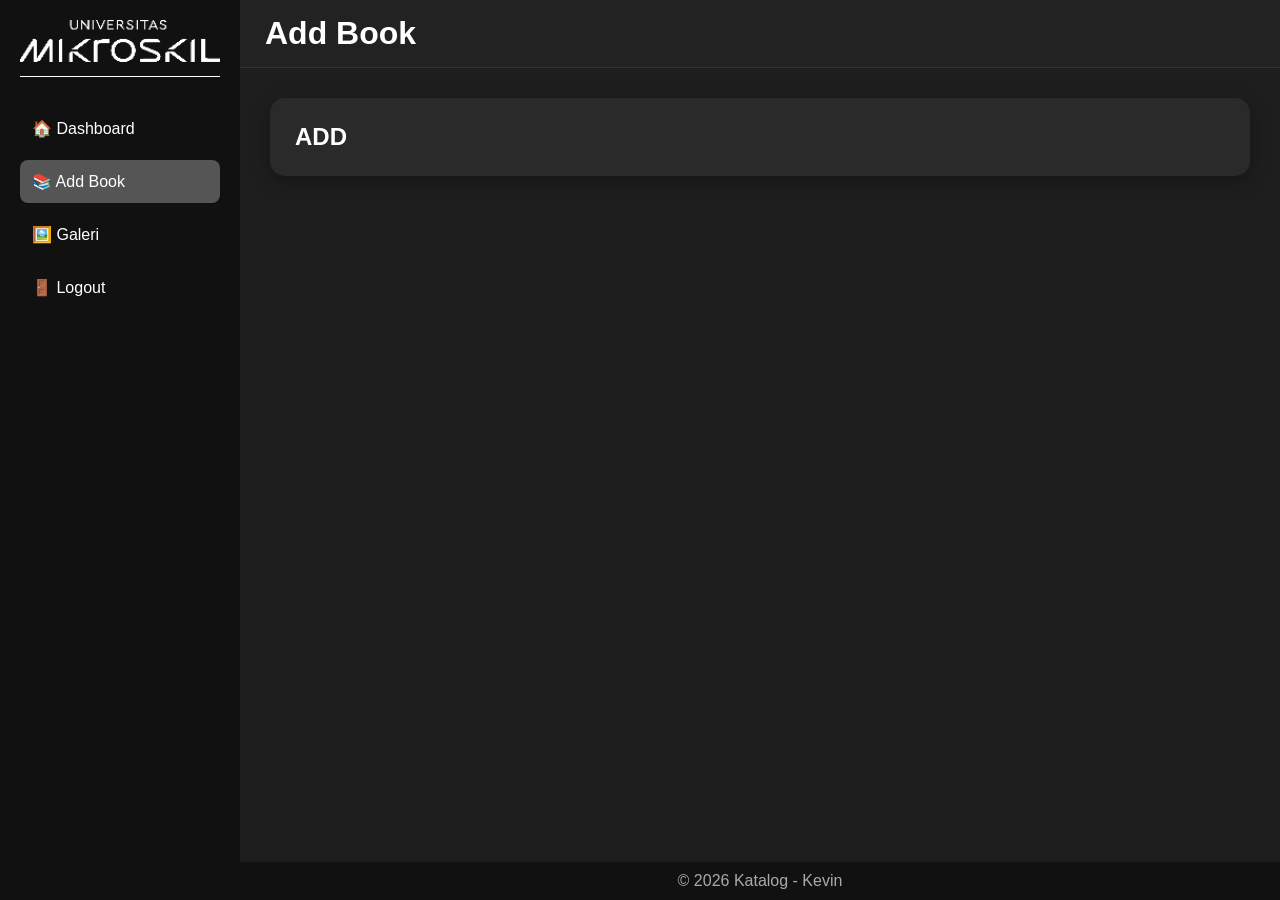
==== add-book.html @ 8c4f64cc "UPDATE 1.4 UI ADMIN" ====
<!DOCTYPE html>
<html lang="en">
  <head>
    <meta charset="UTF-8">
    <meta name="viewport" content="width=device-width, initial-scale=1.0">
    <title>Katalog Perpustakaan</title>
    <link rel="stylesheet" href="css/style-admin.css">
  </head>

  <body>

    <div class="container">
      <aside class="sidebar">
      <!-- Side Menu -->
        <div class="logo">
          <img src="src/logo mikro putih.webp" alt="Logo Mikro">
        </div>
        <ul class="nav-menu">
          <li><a href="login-admin.html">🏠 Dashboard</a></li>
          <li><a href="add-book.html" class="active">📚 Add Book</a></li>
          <li><a href="galeri-admin.html">🖼️ Galeri</a></li>
          <li><a href="index.html">🚪 Logout</a></li>
        </ul>
      </aside>

      <div class="main-content">
        <!-- Header -->
        <header class="topbar">
          <h1>Add Book</h1>
        </header>

        <!-- Main -->
        <main>
          <div class="card">
            <h2>ADD</h2>
          </div>
        </main>

        <!-- FOOTER -->
        <footer>
          <p>&copy; 2026 Katalog - Kevin</p>
        </footer>
      </div>
    </div>
  <script src="js/script.js"></script>
  </body>
</html>
---- css/style-admin.css ----
/* ================= RESET ================= */
* {
  margin: 0;
  padding: 0;
  box-sizing: border-box;
  font-family: 'Segoe UI', sans-serif;
}

/* ================= LAYOUT ================= */
.container {
  display: flex;
  height: 100vh;
}

/* ================= SIDEBAR ================= */
.sidebar {
  width: 240px;
  background: #111;
  color: white;
  display: flex;
  flex-direction: column;
  padding: 20px;
}

.logo {
  text-align: left;
  border-bottom: 1px solid white;
  margin-bottom: 30px;
}

.logo img {
  width: 200px;
  margin-bottom: 10px;
}

.logo h2 {
  font-size: 20px;
}

.nav-menu {
  list-style: none;
}

.nav-menu li {
  margin-bottom: 10px;
}

.nav-menu a {
  display: block;
  padding: 12px;
  border-radius: 8px;
  color: white;
  text-decoration: none;
  transition: 0.3s;
}

.nav-menu a:hover {
  background: #333;
}

.nav-menu a.active {
  background: #555;
}

/* ================= MAIN ================= */
.main-content {
  flex: 1;
  display: flex;
  flex-direction: column;
  background: #1e1e1e;
}

/* ================= TOPBAR ================= */
.topbar {
  background: #222;
  padding: 15px 25px;
  color: white;
  border-bottom: 1px solid #333;
}

/* ================= CONTENT ================= */
main {
  flex: 1;
  padding: 30px;
}

.card {
  background: #2a2a2a;
  padding: 25px;
  border-radius: 15px;
  color: white;
  box-shadow: 0 5px 20px rgba(0,0,0,0.3);
}

/* ================= FOOTER ================= */
footer {
  background: #111;
  color: #aaa;
  text-align: center;
  padding: 10px;
}
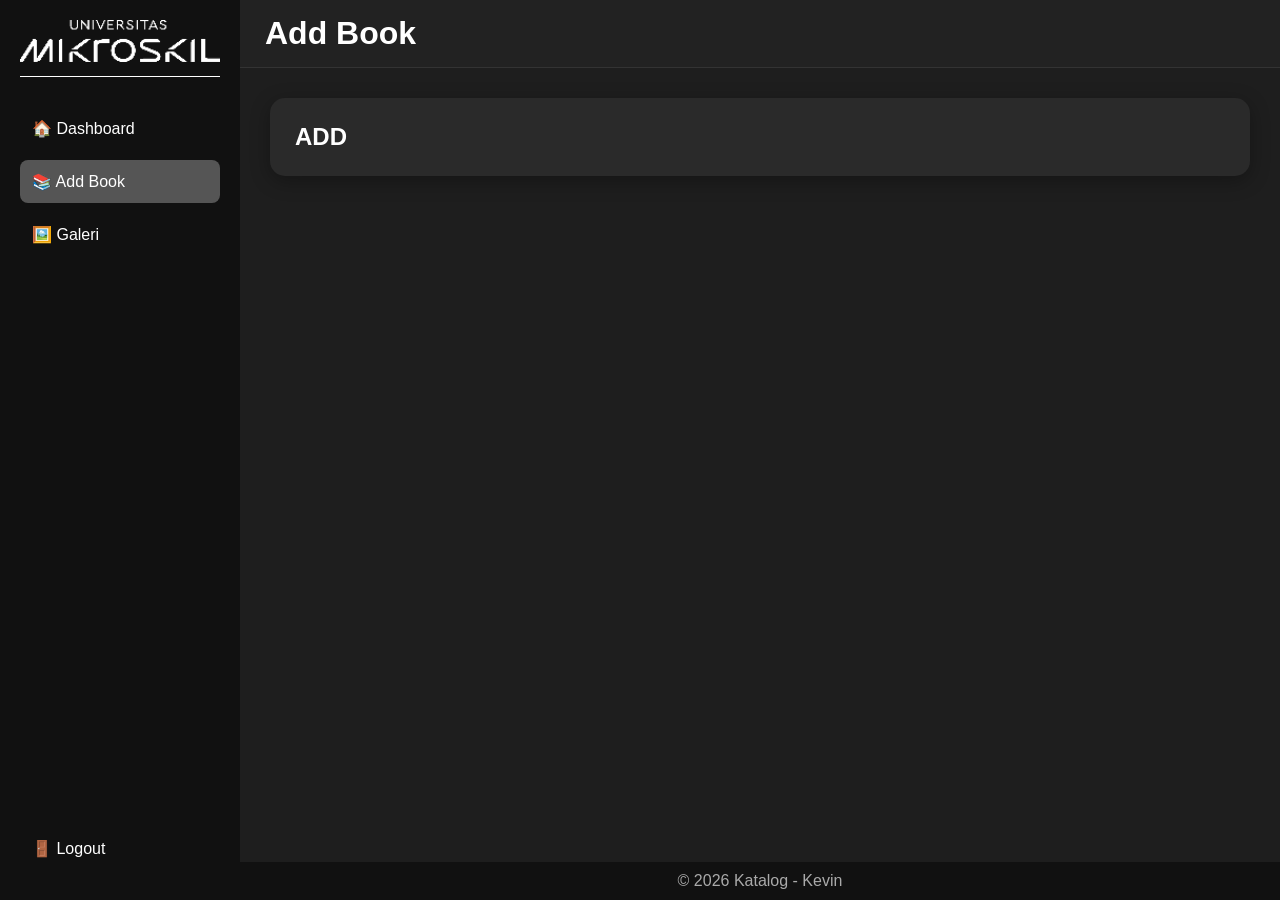
==== commit 361e14e3: "UPDATE 1.4.2" ====
--- a/add-book.html
+++ b/add-book.html
@@ -13,14 +13,18 @@
       <aside class="sidebar">
       <!-- Side Menu -->
         <div class="logo">
-          <img src="src/logo mikro putih.webp" alt="Logo Mikro">
+          <a href="login-admin.html">
+            <img src="src/logo mikro putih.webp" alt="Logo Mikro">
+          </a>
         </div>
-        <ul class="nav-menu">
-          <li><a href="login-admin.html">🏠 Dashboard</a></li>
-          <li><a href="add-book.html" class="active">📚 Add Book</a></li>
-          <li><a href="galeri-admin.html">🖼️ Galeri</a></li>
-          <li><a href="index.html">🚪 Logout</a></li>
-        </ul>
+        <nav class="nav-menu">
+          <ul>
+            <li><a href="login-admin.html">🏠 Dashboard</a></li>
+            <li><a href="add-book.html" class="active">📚 Add Book</a></li>
+            <li><a href="galeri-admin.html">🖼️ Galeri</a></li>
+            <li><a href="index.html">🚪 Logout</a></li>
+          </ul>
+        </nav>
       </aside>
 
       <div class="main-content">
--- a/css/style-admin.css
+++ b/css/style-admin.css
@@ -38,11 +38,24 @@
 }
 
 .nav-menu {
+  display: flex;
+  flex-direction: column;
+  height: 100%;
+}
+
+.nav-menu ul{
   list-style: none;
+  display: flex;
+  flex-direction: column;
+  height: 100%;
 }
 
 .nav-menu li {
   margin-bottom: 10px;
+}
+
+.nav-menu ul li:last-child {
+  margin-top: auto;
 }
 
 .nav-menu a {
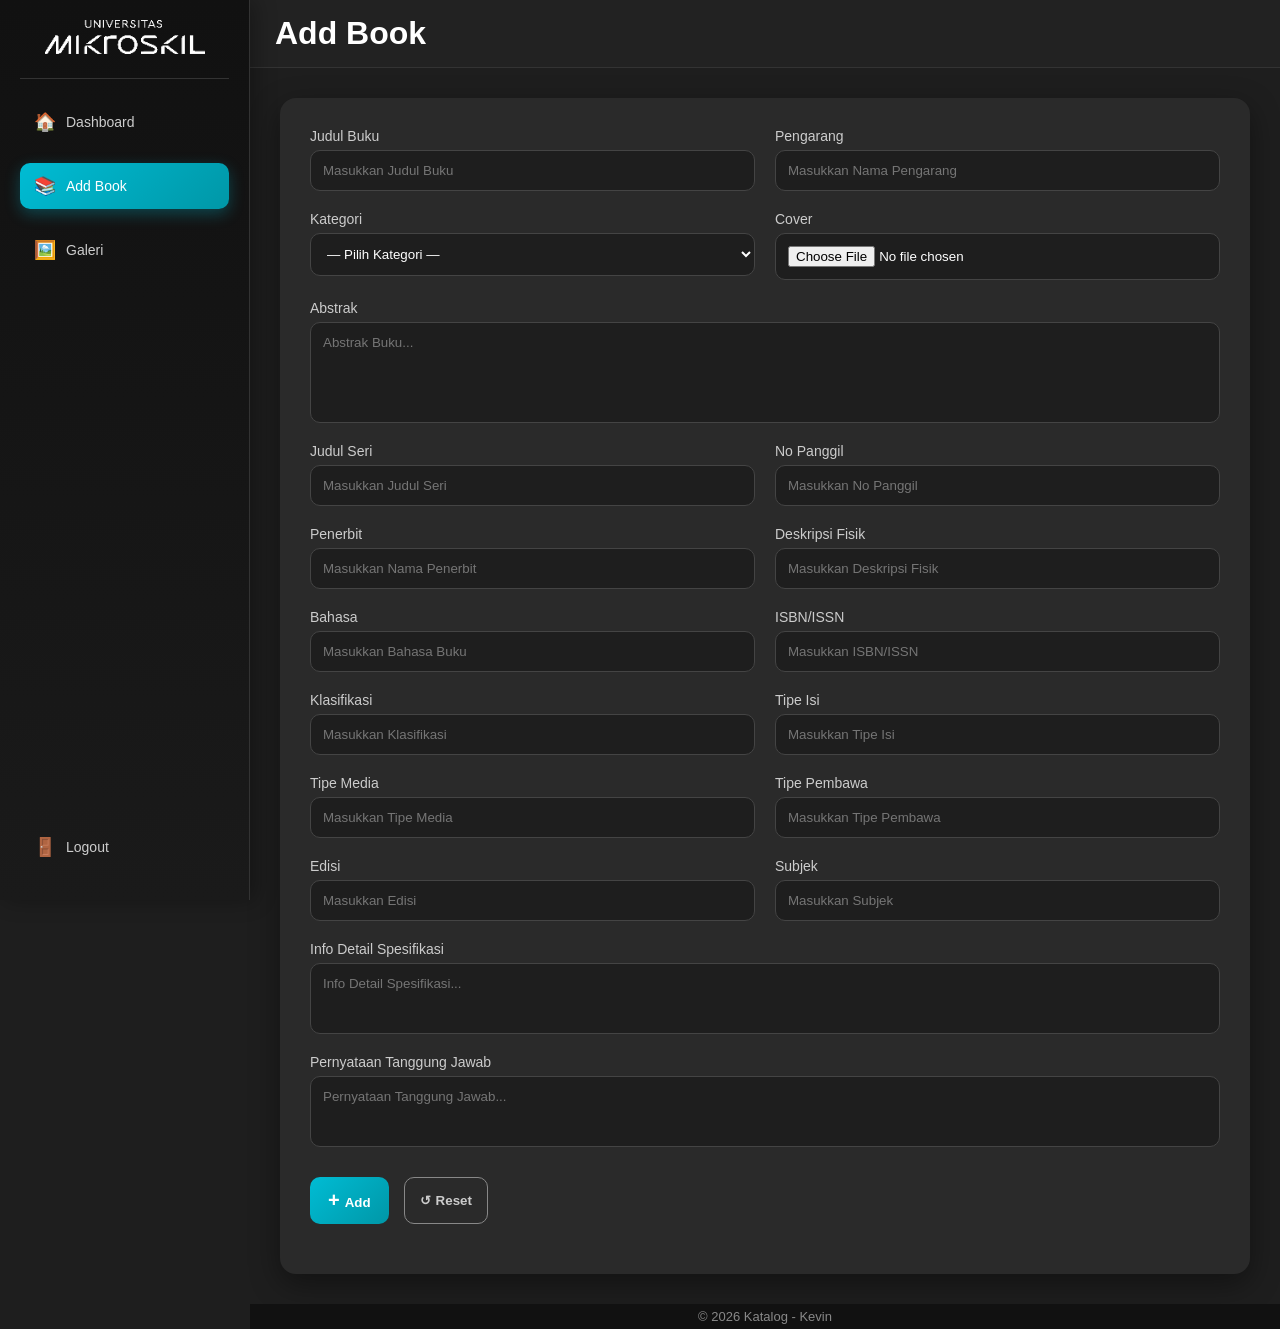
==== commit 93377ebf: "UPDATE 1.4.2" ====
--- a/add-book.html
+++ b/add-book.html
@@ -19,10 +19,10 @@
         </div>
         <nav class="nav-menu">
           <ul>
-            <li><a href="login-admin.html">🏠 Dashboard</a></li>
-            <li><a href="add-book.html" class="active">📚 Add Book</a></li>
-            <li><a href="galeri-admin.html">🖼️ Galeri</a></li>
-            <li><a href="index.html">🚪 Logout</a></li>
+            <li><a href="login-admin.html"><span>🏠</span> Dashboard</a></li>
+            <li><a href="add-book.html" class="active"><span>📚</span> Add Book</a></li>
+            <li><a href="galeri-admin.html"><span>🖼️</span> Galeri</a></li>
+            <li><a href="index.html"><span>🚪</span> Logout</a></li>
           </ul>
         </nav>
       </aside>
@@ -35,9 +35,191 @@
 
         <!-- Main -->
         <main>
-          <div class="card">
-            <h2>ADD</h2>
-          </div>
+          <section>
+            <form id="formPengajuan" action="#" method="get" class="form-card">
+                <div class="form-group">
+                  <label for="Judul Buku">Judul Buku</label>
+                  <input
+                    type="text"
+                    id="Judul Buku"
+                    name="Judul Buku"
+                    placeholder="Masukkan Judul Buku"/>
+                </div>
+
+                <div class="form-group">
+                  <label for="Pengarang">Pengarang</label>
+                  <input
+                    type="text"
+                    id="Pengarang"
+                    name="Pengarang"
+                    placeholder="Masukkan Nama Pengarang"/>
+                </div>
+
+                <div class="form-group">
+                  <label for="Kategori">Kategori</label>
+                  <select id="Kategori" name="Kategori" required>
+                    <option value="">— Pilih Kategori —</option>
+                    <option value="All">All</option>
+                    <option value="Fiction">Fiction</option>
+                    <option value="KPS">KPS</option>
+                    <option value="Reference">Reference</option>
+                    <option value="Text Book">Text Book</option>
+                  </select>
+                </div>
+
+                <div class="form-group">
+                  <label for="Cover">Cover</label>
+                    <input 
+                      type="file" 
+                      id="Cover" 
+                      name="Cover">
+                </div>
+
+                <div class="form-group full">
+                  <label for="Abstrak">Abstrak</label>
+                  <textarea
+                    id="Abstrak"
+                    name="Abstrak"
+                    rows="5"
+                    placeholder="Abstrak Buku..."
+                  ></textarea>
+                </div>
+
+                <div class="form-group">
+                  <label for="Judul Seri">Judul Seri</label>
+                  <input
+                    type="text"
+                    id="Judul Seri"
+                    name="Judul Seri"
+                    placeholder="Masukkan Judul Seri"/>
+                </div>
+
+                <div class="form-group">
+                  <label for="No Panggil">No Panggil</label>
+                  <input
+                    type="text"
+                    id="No Panggil"
+                    name="No Panggil"
+                    placeholder="Masukkan No Panggil"/>
+                </div>
+
+                <div class="form-group">
+                  <label for="Penerbit">Penerbit</label>
+                  <input
+                    type="text"
+                    id="Penerbit"
+                    name="Penerbit"
+                    placeholder="Masukkan Nama Penerbit"/>
+                </div>
+
+                <div class="form-group">
+                  <label for="Deskripsi Fisik">Deskripsi Fisik</label>
+                  <input
+                    type="text"
+                    id="Deskripsi Fisik"
+                    name="Deskripsi Fisik"
+                    placeholder="Masukkan Deskripsi Fisik"/>
+                </div>
+
+                <div class="form-group">
+                  <label for="Bahasa">Bahasa</label>
+                  <input
+                    type="text"
+                    id="Bahasa"
+                    name="Bahasa"
+                    placeholder="Masukkan Bahasa Buku"/>
+                </div>
+
+                <div class="form-group">
+                  <label for="ISBN/ISSN">ISBN/ISSN</label>
+                  <input
+                    type="text"
+                    id="ISBN/ISSN"
+                    name="ISBN/ISSN"
+                    placeholder="Masukkan ISBN/ISSN"/>
+                </div>
+
+                <div class="form-group">
+                  <label for="Klasifikasi">Klasifikasi</label>
+                  <input
+                    type="text"
+                    id="Klasifikasi"
+                    name="Klasifikasi"
+                    placeholder="Masukkan Klasifikasi"/>
+                </div>
+
+                <div class="form-group">
+                  <label for="Tipe Isi">Tipe Isi</label>
+                  <input
+                    type="text"
+                    id="Tipe Isi"
+                    name="Tipe Isi"
+                    placeholder="Masukkan Tipe Isi"/>
+                </div>
+
+                <div class="form-group">
+                  <label for="Tipe Media">Tipe Media</label>
+                  <input
+                    type="text"
+                    id="Tipe Media"
+                    name="Tipe Media"
+                    placeholder="Masukkan Tipe Media"/>
+                </div>
+
+                <div class="form-group">
+                  <label for="Tipe Pembawa">Tipe Pembawa</label>
+                  <input
+                    type="text"
+                    id="Tipe Pembawa"
+                    name="Tipe Pembawa"
+                    placeholder="Masukkan Tipe Pembawa"/>
+                </div>
+
+                <div class="form-group">
+                  <label for="Edisi">Edisi</label>
+                  <input
+                    type="text"
+                    id="Edisi"
+                    name="Edisi"
+                    placeholder="Masukkan Edisi"/>
+                </div>
+
+                <div class="form-group">
+                  <label for="Subjek">Subjek</label>
+                  <input
+                    type="text"
+                    id="Subjek"
+                    name="Subjek"
+                    placeholder="Masukkan Subjek"/>
+                </div>
+
+                <div class="form-group full">
+                  <label for="Info Detail Spesifikasi">Info Detail Spesifikasi</label>
+                  <textarea
+                    id="Info Detail Spesifikasi"
+                    name="Info Detail Spesifikasi"
+                    rows="3"
+                    placeholder="Info Detail Spesifikasi..."
+                  ></textarea>
+                </div>
+
+                <div class="form-group full">
+                  <label for="Pernyataan Tanggung Jawab">Pernyataan Tanggung Jawab</label>
+                  <textarea
+                    id="Pernyataan Tanggung Jawab"
+                    name="Pernyataan Tanggung Jawab"
+                    rows="3"
+                    placeholder="Pernyataan Tanggung Jawab..."
+                  ></textarea>
+                </div>
+
+                <div class="form-actions">
+                  <button type="submit" class="btn btn-primary"><span class="icon-add">+</span>Add</button>
+                  <button type="reset" class="btn btn-outline"><span class="icon-reset">↺</span>Reset</button>           
+                </div>
+
+                <div id="formError" style="color:red;"></div>
+          </section>
         </main>
 
         <!-- FOOTER -->
--- a/css/style-admin.css
+++ b/css/style-admin.css
@@ -7,34 +7,43 @@
 }
 
 /* ================= LAYOUT ================= */
+body{
+  background: #1e1e1e;  
+}
+
 .container {
   display: flex;
-  height: 100vh;
+  min-height: 100vh;
 }
 
 /* ================= SIDEBAR ================= */
 .sidebar {
-  width: 240px;
-  background: #111;
+  width: 250px;
+  height: 100vh;          
+  position: fixed;          
+  top: 0;
+  left: 0;
+  background: linear-gradient(180deg, #111, #1a1a1a);
   color: white;
   display: flex;
   flex-direction: column;
   padding: 20px;
+  border-right: 1px solid #333;
+  overflow-y: auto;    
+  box-shadow: 5px 0 20px rgba(0,0,0,0.3);
 }
 
 .logo {
-  text-align: left;
-  border-bottom: 1px solid white;
-  margin-bottom: 30px;
-}
+  text-align: center;
+  padding-bottom: 20px;
+  margin-bottom: 20px;
+  border-bottom: 1px solid #333;
+}
+
 
 .logo img {
-  width: 200px;
-  margin-bottom: 10px;
-}
-
-.logo h2 {
-  font-size: 20px;
+  width: 160px;
+  transition: 0.3s;
 }
 
 .nav-menu {
@@ -43,44 +52,62 @@
   height: 100%;
 }
 
-.nav-menu ul{
+.nav-menu ul {
   list-style: none;
   display: flex;
   flex-direction: column;
   height: 100%;
+  gap: 8px;
 }
 
 .nav-menu li {
   margin-bottom: 10px;
+  width: 100%;
+}
+
+.nav-menu a {
+  display: flex;
+  align-items: center;
+  gap: 10px;
+  padding: 12px 14px;
+  border-radius: 10px;
+  color: #ccc;
+  text-decoration: none;
+  transition: 0.25s;
+  font-size: 14px;
+}
+
+.nav-menu a:hover {
+  background: #2a2a2a;
+  color: white;
+  transform: translateX(5px);
+}
+.nav-menu a.active {
+  background: linear-gradient(135deg, #00bcd4, #0097a7);
+  color: white;
+  box-shadow: 0 5px 15px rgba(0,188,212,0.3);
 }
 
 .nav-menu ul li:last-child {
   margin-top: auto;
 }
 
-.nav-menu a {
-  display: block;
-  padding: 12px;
-  border-radius: 8px;
-  color: white;
-  text-decoration: none;
-  transition: 0.3s;
-}
-
-.nav-menu a:hover {
-  background: #333;
-}
-
-.nav-menu a.active {
-  background: #555;
-}
+.nav-menu a span {
+  font-size: 18px;
+}
+
+
+
+
 
 /* ================= MAIN ================= */
 .main-content {
+  margin-left: 250px;
   flex: 1;
   display: flex;
   flex-direction: column;
   background: #1e1e1e;
+  min-height: 100vh;
 }
 
 /* ================= TOPBAR ================= */
@@ -105,10 +132,116 @@
   box-shadow: 0 5px 20px rgba(0,0,0,0.3);
 }
 
+/* ================= FORM CARD ================= */
+.form-card {
+  background: #2a2a2a;
+  padding: 30px;
+  border-radius: 16px;
+  color: white;
+  box-shadow: 0 10px 30px rgba(0,0,0,0.4);
+
+  display: grid;
+  grid-template-columns: repeat(2, 1fr);
+  gap: 20px;
+}
+
+/* FULL WIDTH (biar textarea panjang) */
+.form-card .form-group.full {
+  grid-column: span 2;
+}
+
+/* ================= FORM GROUP ================= */
+.form-group {
+  display: flex;
+  flex-direction: column;
+}
+
+.form-group label {
+  margin-bottom: 6px;
+  font-size: 14px;
+  color: #ccc;
+}
+
+/* ================= INPUT ================= */
+.form-group input,
+.form-group select,
+.form-group textarea {
+  padding: 12px;
+  border-radius: 10px;
+  border: 1px solid #444;
+  background: #1e1e1e;
+  color: white;
+  outline: none;
+  transition: 0.3s;
+}
+
+.form-group input:focus,
+.form-group select:focus,
+.form-group textarea:focus {
+  border-color: #00bcd4;
+  box-shadow: 0 0 5px #00bcd4;
+}
+
+/* ================= TEXTAREA ================= */
+textarea {
+  resize: none;
+}
+
+/* ================= BUTTON ================= */
+.form-actions {
+  grid-column: span 2;
+  display: flex;
+  gap: 15px;
+  margin-top: 10px;
+}
+
+.btn {
+  padding: 12px 18px;
+  border-radius: 10px;
+  border: none;
+  cursor: pointer;
+  transition: 0.3s;
+  font-weight: bold;
+}
+
+/* Primary */
+.btn-primary {
+  background: linear-gradient(135deg, #00bcd4, #0097a7);
+  color: white;
+}
+
+.btn-primary:hover {
+  transform: translateY(-2px);
+  box-shadow: 0 5px 15px rgba(0,188,212,0.4);
+}
+
+/* Outline */
+.btn-outline {
+  background: transparent;
+  border: 1px solid #888;
+  color: #ccc;
+  padding: 15px;
+}
+
+.btn-outline:hover {
+  background: #333;
+}
+
+.icon-add, 
+.icon-reset{
+  margin-right: 5px;
+}
+
+.icon-add{
+  font-size: 20px;
+  font-weight: 700;
+}
+
 /* ================= FOOTER ================= */
 footer {
   background: #111;
-  color: #aaa;
+  color: #888;
   text-align: center;
-  padding: 10px;
+  padding: 5px;
+  font-size: 13px;
 }
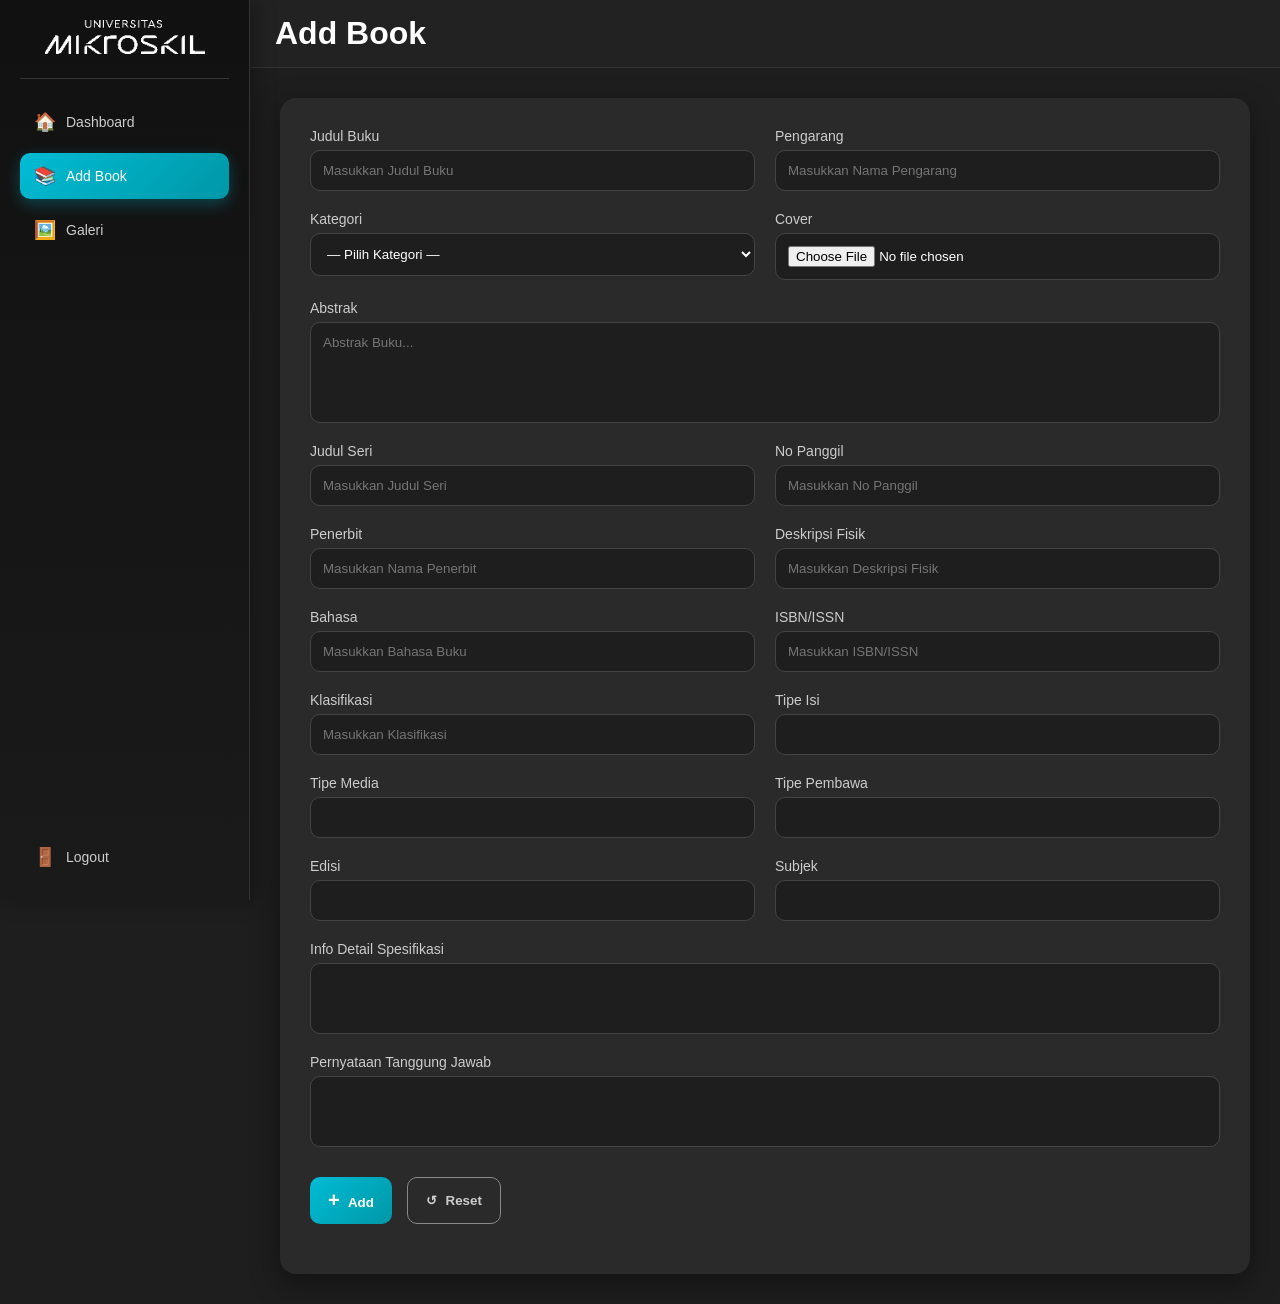
==== commit 44011603: "UPDATE 1.4.7" ====
--- a/add-book.html
+++ b/add-book.html
@@ -1,233 +1,263 @@
 <!DOCTYPE html>
 <html lang="en">
   <head>
-    <meta charset="UTF-8">
-    <meta name="viewport" content="width=device-width, initial-scale=1.0">
+    <meta charset="UTF-8" />
+    <meta name="viewport" content="width=device-width, initial-scale=1.0" />
     <title>Katalog Perpustakaan</title>
-    <link rel="stylesheet" href="css/style-admin.css">
+    <link rel="stylesheet" href="css/style-admin.css" />
   </head>
 
   <body>
-
     <div class="container">
+
+      <!-- ================= SIDEBAR ================= -->
       <aside class="sidebar">
-      <!-- Side Menu -->
+
+        <!-- LOGO -->
         <div class="logo">
           <a href="login-admin.html">
-            <img src="src/logo mikro putih.webp" alt="Logo Mikro">
+            <img src="src/logo mikro putih.webp" alt="Logo Mikro" />
           </a>
         </div>
+
+        <!-- NAVIGATION -->
         <nav class="nav-menu">
           <ul>
-            <li><a href="login-admin.html"><span>🏠</span> Dashboard</a></li>
-            <li><a href="add-book.html" class="active"><span>📚</span> Add Book</a></li>
-            <li><a href="galeri-admin.html"><span>🖼️</span> Galeri</a></li>
-            <li><a href="index.html"><span>🚪</span> Logout</a></li>
+            <li>
+              <a href="login-admin.html">
+                <span>🏠</span> Dashboard
+              </a>
+            </li>
+            <li>
+              <a href="add-book.html" class="active">
+                <span>📚</span> Add Book
+              </a>
+            </li>
+            <li>
+              <a href="galeri-admin.html">
+                <span>🖼️</span> Galeri
+              </a>
+            </li>
+            <li>
+              <a href="index.html">
+                <span>🚪</span> Logout
+              </a>
+            </li>
           </ul>
         </nav>
+
       </aside>
 
+      <div class="overlay" onclick="toggleSidebar()"></div>
+
+      <!-- ================= MAIN CONTENT ================= -->
       <div class="main-content">
-        <!-- Header -->
+
+        <!-- HEADER -->
         <header class="topbar">
+          <span class="menu-toggle" onclick="toggleSidebar()" >☰</span>
           <h1>Add Book</h1>
         </header>
 
-        <!-- Main -->
+        <!-- MAIN -->
         <main>
-          <section>
-            <form id="formPengajuan" action="#" method="get" class="form-card">
-                <div class="form-group">
-                  <label for="Judul Buku">Judul Buku</label>
-                  <input
-                    type="text"
-                    id="Judul Buku"
-                    name="Judul Buku"
-                    placeholder="Masukkan Judul Buku"/>
-                </div>
-
-                <div class="form-group">
-                  <label for="Pengarang">Pengarang</label>
-                  <input
-                    type="text"
-                    id="Pengarang"
-                    name="Pengarang"
-                    placeholder="Masukkan Nama Pengarang"/>
-                </div>
-
-                <div class="form-group">
-                  <label for="Kategori">Kategori</label>
-                  <select id="Kategori" name="Kategori" required>
-                    <option value="">— Pilih Kategori —</option>
-                    <option value="All">All</option>
-                    <option value="Fiction">Fiction</option>
-                    <option value="KPS">KPS</option>
-                    <option value="Reference">Reference</option>
-                    <option value="Text Book">Text Book</option>
-                  </select>
-                </div>
-
-                <div class="form-group">
-                  <label for="Cover">Cover</label>
-                    <input 
-                      type="file" 
-                      id="Cover" 
-                      name="Cover">
-                </div>
-
-                <div class="form-group full">
-                  <label for="Abstrak">Abstrak</label>
-                  <textarea
-                    id="Abstrak"
-                    name="Abstrak"
-                    rows="5"
-                    placeholder="Abstrak Buku..."
-                  ></textarea>
-                </div>
-
-                <div class="form-group">
-                  <label for="Judul Seri">Judul Seri</label>
-                  <input
-                    type="text"
-                    id="Judul Seri"
-                    name="Judul Seri"
-                    placeholder="Masukkan Judul Seri"/>
-                </div>
-
-                <div class="form-group">
-                  <label for="No Panggil">No Panggil</label>
-                  <input
-                    type="text"
-                    id="No Panggil"
-                    name="No Panggil"
-                    placeholder="Masukkan No Panggil"/>
-                </div>
-
-                <div class="form-group">
-                  <label for="Penerbit">Penerbit</label>
-                  <input
-                    type="text"
-                    id="Penerbit"
-                    name="Penerbit"
-                    placeholder="Masukkan Nama Penerbit"/>
-                </div>
-
-                <div class="form-group">
-                  <label for="Deskripsi Fisik">Deskripsi Fisik</label>
-                  <input
-                    type="text"
-                    id="Deskripsi Fisik"
-                    name="Deskripsi Fisik"
-                    placeholder="Masukkan Deskripsi Fisik"/>
-                </div>
-
-                <div class="form-group">
-                  <label for="Bahasa">Bahasa</label>
-                  <input
-                    type="text"
-                    id="Bahasa"
-                    name="Bahasa"
-                    placeholder="Masukkan Bahasa Buku"/>
-                </div>
-
-                <div class="form-group">
-                  <label for="ISBN/ISSN">ISBN/ISSN</label>
-                  <input
-                    type="text"
-                    id="ISBN/ISSN"
-                    name="ISBN/ISSN"
-                    placeholder="Masukkan ISBN/ISSN"/>
-                </div>
-
-                <div class="form-group">
-                  <label for="Klasifikasi">Klasifikasi</label>
-                  <input
-                    type="text"
-                    id="Klasifikasi"
-                    name="Klasifikasi"
-                    placeholder="Masukkan Klasifikasi"/>
-                </div>
-
-                <div class="form-group">
-                  <label for="Tipe Isi">Tipe Isi</label>
-                  <input
-                    type="text"
-                    id="Tipe Isi"
-                    name="Tipe Isi"
-                    placeholder="Masukkan Tipe Isi"/>
-                </div>
-
-                <div class="form-group">
-                  <label for="Tipe Media">Tipe Media</label>
-                  <input
-                    type="text"
-                    id="Tipe Media"
-                    name="Tipe Media"
-                    placeholder="Masukkan Tipe Media"/>
-                </div>
-
-                <div class="form-group">
-                  <label for="Tipe Pembawa">Tipe Pembawa</label>
-                  <input
-                    type="text"
-                    id="Tipe Pembawa"
-                    name="Tipe Pembawa"
-                    placeholder="Masukkan Tipe Pembawa"/>
-                </div>
-
-                <div class="form-group">
-                  <label for="Edisi">Edisi</label>
-                  <input
-                    type="text"
-                    id="Edisi"
-                    name="Edisi"
-                    placeholder="Masukkan Edisi"/>
-                </div>
-
-                <div class="form-group">
-                  <label for="Subjek">Subjek</label>
-                  <input
-                    type="text"
-                    id="Subjek"
-                    name="Subjek"
-                    placeholder="Masukkan Subjek"/>
-                </div>
-
-                <div class="form-group full">
-                  <label for="Info Detail Spesifikasi">Info Detail Spesifikasi</label>
-                  <textarea
-                    id="Info Detail Spesifikasi"
-                    name="Info Detail Spesifikasi"
-                    rows="3"
-                    placeholder="Info Detail Spesifikasi..."
-                  ></textarea>
-                </div>
-
-                <div class="form-group full">
-                  <label for="Pernyataan Tanggung Jawab">Pernyataan Tanggung Jawab</label>
-                  <textarea
-                    id="Pernyataan Tanggung Jawab"
-                    name="Pernyataan Tanggung Jawab"
-                    rows="3"
-                    placeholder="Pernyataan Tanggung Jawab..."
-                  ></textarea>
-                </div>
-
-                <div class="form-actions">
-                  <button type="submit" class="btn btn-primary"><span class="icon-add">+</span>Add</button>
-                  <button type="reset" class="btn btn-outline"><span class="icon-reset">↺</span>Reset</button>           
-                </div>
-
-                <div id="formError" style="color:red;"></div>
+
+          <section class="form-section">
+
+            <form id="formTambah" action="#" method="get" class="form-card">
+
+              <!-- JUDUL -->
+              <div class="form-group">
+                <label for="judul_buku">Judul Buku</label>
+                <input
+                  type="text"
+                  id="judul_buku"
+                  name="judul_buku"
+                  placeholder="Masukkan Judul Buku"
+                />
+              </div>
+
+              <!-- PENGARANG -->
+              <div class="form-group">
+                <label for="pengarang">Pengarang</label>
+                <input
+                  type="text"
+                  id="pengarang"
+                  name="pengarang"
+                  placeholder="Masukkan Nama Pengarang"
+                />
+              </div>
+
+              <!-- KATEGORI -->
+              <div class="form-group">
+                <label for="kategori">Kategori</label>
+                <select id="kategori" name="kategori" required>
+                  <option value="">— Pilih Kategori —</option>
+                  <option value="All">All</option>
+                  <option value="Fiction">Fiction</option>
+                  <option value="KPS">KPS</option>
+                  <option value="Reference">Reference</option>
+                  <option value="Text Book">Text Book</option>
+                </select>
+              </div>
+
+              <!-- COVER -->
+              <div class="form-group">
+                <label for="cover">Cover</label>
+                <input type="file" id="cover" name="cover" />
+              </div>
+
+              <!-- ABSTRAK -->
+              <div class="form-group full">
+                <label for="abstrak">Abstrak</label>
+                <textarea
+                  id="abstrak"
+                  name="abstrak"
+                  rows="5"
+                  placeholder="Abstrak Buku..."
+                ></textarea>
+              </div>
+
+              <!-- JUDUL SERI -->
+              <div class="form-group">
+                <label for="judul_seri">Judul Seri</label>
+                <input
+                  type="text"
+                  id="judul_seri"
+                  name="judul_seri"
+                  placeholder="Masukkan Judul Seri"
+                />
+              </div>
+
+              <!-- NO PANGGIL -->
+              <div class="form-group">
+                <label for="no_panggil">No Panggil</label>
+                <input
+                  type="text"
+                  id="no_panggil"
+                  name="no_panggil"
+                  placeholder="Masukkan No Panggil"
+                />
+              </div>
+
+              <!-- PENERBIT -->
+              <div class="form-group">
+                <label for="penerbit">Penerbit</label>
+                <input
+                  type="text"
+                  id="penerbit"
+                  name="penerbit"
+                  placeholder="Masukkan Nama Penerbit"
+                />
+              </div>
+
+              <!-- DESKRIPSI -->
+              <div class="form-group">
+                <label for="deskripsi_fisik">Deskripsi Fisik</label>
+                <input
+                  type="text"
+                  id="deskripsi_fisik"
+                  name="deskripsi_fisik"
+                  placeholder="Masukkan Deskripsi Fisik"
+                />
+              </div>
+
+              <!-- BAHASA -->
+              <div class="form-group">
+                <label for="bahasa">Bahasa</label>
+                <input
+                  type="text"
+                  id="bahasa"
+                  name="bahasa"
+                  placeholder="Masukkan Bahasa Buku"
+                />
+              </div>
+
+              <!-- ISBN -->
+              <div class="form-group">
+                <label for="isbn">ISBN/ISSN</label>
+                <input
+                  type="text"
+                  id="isbn"
+                  name="isbn"
+                  placeholder="Masukkan ISBN/ISSN"
+                />
+              </div>
+
+              <!-- KLASIFIKASI -->
+              <div class="form-group">
+                <label for="klasifikasi">Klasifikasi</label>
+                <input
+                  type="text"
+                  id="klasifikasi"
+                  name="klasifikasi"
+                  placeholder="Masukkan Klasifikasi"
+                />
+              </div>
+
+              <!-- TIPE -->
+              <div class="form-group">
+                <label for="tipe_isi">Tipe Isi</label>
+                <input type="text" id="tipe_isi" name="tipe_isi" />
+              </div>
+
+              <div class="form-group">
+                <label for="tipe_media">Tipe Media</label>
+                <input type="text" id="tipe_media" name="tipe_media" />
+              </div>
+
+              <div class="form-group">
+                <label for="tipe_pembawa">Tipe Pembawa</label>
+                <input type="text" id="tipe_pembawa" name="tipe_pembawa" />
+              </div>
+
+              <!-- EDISI -->
+              <div class="form-group">
+                <label for="edisi">Edisi</label>
+                <input type="text" id="edisi" name="edisi" />
+              </div>
+
+              <!-- SUBJEK -->
+              <div class="form-group">
+                <label for="subjek">Subjek</label>
+                <input type="text" id="subjek" name="subjek" />
+              </div>
+
+              <!-- DETAIL -->
+              <div class="form-group full">
+                <label for="info_detail">Info Detail Spesifikasi</label>
+                <textarea id="info_detail" name="info_detail" rows="3"></textarea>
+              </div>
+
+              <div class="form-group full">
+                <label for="tanggung_jawab">Pernyataan Tanggung Jawab</label>
+                <textarea id="tanggung_jawab" name="tanggung_jawab" rows="3"></textarea>
+              </div>
+
+              <!-- ACTION -->
+              <div class="form-actions">
+                <button type="submit" class="btn btn-primary">
+                  <span class="icon-add">+</span> Add
+                </button>
+
+                <button type="reset" class="btn btn-outline">
+                  <span class="icon-reset">↺</span> Reset
+                </button>
+              </div>
+
+              <!-- ERROR -->
+              <div id="formError" style="color: red;"></div>
+
+            </form>
+
           </section>
+
         </main>
 
-        <!-- FOOTER -->
-        <footer>
-          <p>&copy; 2026 Katalog - Kevin</p>
-        </footer>
       </div>
+
     </div>
-  <script src="js/script.js"></script>
+
+    <script src="js/script-admin.js"></script>
   </body>
-</html>+</html>
--- a/css/style-admin.css
+++ b/css/style-admin.css
@@ -3,12 +3,13 @@
   margin: 0;
   padding: 0;
   box-sizing: border-box;
-  font-family: 'Segoe UI', sans-serif;
-}
-
-/* ================= LAYOUT ================= */
-body{
-  background: #1e1e1e;  
+  font-family: "Segoe UI", sans-serif;
+}
+
+/* ================= GLOBAL ================= */
+body {
+  background: #1e1e1e;
+  color: #fff;
 }
 
 .container {
@@ -19,20 +20,23 @@
 /* ================= SIDEBAR ================= */
 .sidebar {
   width: 250px;
-  height: 100vh;          
-  position: fixed;          
+  height: 100vh;
+  position: fixed;
   top: 0;
   left: 0;
+
+  display: flex;
+  flex-direction: column;
+  padding: 20px;
+
   background: linear-gradient(180deg, #111, #1a1a1a);
-  color: white;
-  display: flex;
-  flex-direction: column;
-  padding: 20px;
   border-right: 1px solid #333;
-  overflow-y: auto;    
-  box-shadow: 5px 0 20px rgba(0,0,0,0.3);
-}
-
+  box-shadow: 5px 0 20px rgba(0, 0, 0, 0.3);
+
+  overflow-y: auto;
+}
+
+/* LOGO */
 .logo {
   text-align: center;
   padding-bottom: 20px;
@@ -40,12 +44,12 @@
   border-bottom: 1px solid #333;
 }
 
-
 .logo img {
   width: 160px;
   transition: 0.3s;
 }
 
+/* NAVIGATION */
 .nav-menu {
   display: flex;
   flex-direction: column;
@@ -56,12 +60,11 @@
   list-style: none;
   display: flex;
   flex-direction: column;
+  gap: 8px;
   height: 100%;
-  gap: 8px;
 }
 
 .nav-menu li {
-  margin-bottom: 10px;
   width: 100%;
 }
 
@@ -69,88 +72,91 @@
   display: flex;
   align-items: center;
   gap: 10px;
+
   padding: 12px 14px;
   border-radius: 10px;
+
   color: #ccc;
+  font-size: 14px;
   text-decoration: none;
+
   transition: 0.25s;
-  font-size: 14px;
-}
-
+}
+
+.nav-menu a span {
+  font-size: 18px;
+}
+
+/* NAV HOVER */
 .nav-menu a:hover {
   background: #2a2a2a;
-  color: white;
+  color: #fff;
   transform: translateX(5px);
 }
+
+/* ACTIVE */
 .nav-menu a.active {
   background: linear-gradient(135deg, #00bcd4, #0097a7);
-  color: white;
-  box-shadow: 0 5px 15px rgba(0,188,212,0.3);
-}
-
+  color: #fff;
+  box-shadow: 0 5px 15px rgba(0, 188, 212, 0.3);
+}
+
+/* LOGOUT (BOTTOM) */
 .nav-menu ul li:last-child {
   margin-top: auto;
 }
 
-.nav-menu a span {
-  font-size: 18px;
-}
-
-
-
-
-
-/* ================= MAIN ================= */
+.menu-toggle{
+  display: none;
+}
+
+/* ================= MAIN LAYOUT ================= */
 .main-content {
   margin-left: 250px;
-  flex: 1;
-  display: flex;
-  flex-direction: column;
-  background: #1e1e1e;
+  display: flex;
+  flex-direction: column;
   min-height: 100vh;
+  width: 100%;
 }
 
 /* ================= TOPBAR ================= */
 .topbar {
+  padding: 15px 25px;
   background: #222;
-  padding: 15px 25px;
-  color: white;
   border-bottom: 1px solid #333;
 }
 
-/* ================= CONTENT ================= */
+/* ================= MAIN CONTENT ================= */
 main {
-  flex: 1;
   padding: 30px;
 }
 
+/* ================= CARD (DASHBOARD) ================= */
 .card {
   background: #2a2a2a;
   padding: 25px;
   border-radius: 15px;
-  color: white;
-  box-shadow: 0 5px 20px rgba(0,0,0,0.3);
-}
-
-/* ================= FORM CARD ================= */
+  box-shadow: 0 5px 20px rgba(0, 0, 0, 0.3);
+}
+
+/* ================= FORM (ADD BOOK) ================= */
 .form-card {
+  display: grid;
+  grid-template-columns: repeat(2, 1fr);
+  gap: 20px;
+
   background: #2a2a2a;
   padding: 30px;
   border-radius: 16px;
-  color: white;
-  box-shadow: 0 10px 30px rgba(0,0,0,0.4);
-
-  display: grid;
-  grid-template-columns: repeat(2, 1fr);
-  gap: 20px;
-}
-
-/* FULL WIDTH (biar textarea panjang) */
-.form-card .form-group.full {
+  box-shadow: 0 10px 30px rgba(0, 0, 0, 0.4);
+}
+
+/* FULL WIDTH */
+.form-group.full {
   grid-column: span 2;
 }
 
-/* ================= FORM GROUP ================= */
+/* FORM GROUP */
 .form-group {
   display: flex;
   flex-direction: column;
@@ -162,15 +168,17 @@
   color: #ccc;
 }
 
-/* ================= INPUT ================= */
+/* INPUT */
 .form-group input,
 .form-group select,
 .form-group textarea {
   padding: 12px;
   border-radius: 10px;
   border: 1px solid #444;
+
   background: #1e1e1e;
-  color: white;
+  color: #fff;
+
   outline: none;
   transition: 0.3s;
 }
@@ -180,9 +188,12 @@
 .form-group textarea:focus {
   border-color: #00bcd4;
   box-shadow: 0 0 5px #00bcd4;
-}
-
-/* ================= TEXTAREA ================= */
+
+  width: 100%;      
+  max-width: 100%;
+}
+
+/* TEXTAREA */
 textarea {
   resize: none;
 }
@@ -200,48 +211,300 @@
   border-radius: 10px;
   border: none;
   cursor: pointer;
+  font-weight: bold;
   transition: 0.3s;
-  font-weight: bold;
-}
-
-/* Primary */
+}
+
+/* PRIMARY */
 .btn-primary {
   background: linear-gradient(135deg, #00bcd4, #0097a7);
-  color: white;
+  color: #fff;
 }
 
 .btn-primary:hover {
   transform: translateY(-2px);
-  box-shadow: 0 5px 15px rgba(0,188,212,0.4);
-}
-
-/* Outline */
+  box-shadow: 0 5px 15px rgba(0, 188, 212, 0.4);
+}
+
+/* OUTLINE */
 .btn-outline {
   background: transparent;
   border: 1px solid #888;
   color: #ccc;
-  padding: 15px;
 }
 
 .btn-outline:hover {
   background: #333;
 }
 
-.icon-add, 
-.icon-reset{
+/* ICON */
+.icon-add,
+.icon-reset {
   margin-right: 5px;
 }
 
-.icon-add{
+.icon-add {
   font-size: 20px;
   font-weight: 700;
 }
 
-/* ================= FOOTER ================= */
-footer {
-  background: #111;
-  color: #888;
-  text-align: center;
-  padding: 5px;
-  font-size: 13px;
-}+/* ================= GALLERY ================= */
+.gallery-header {
+  margin-bottom: 20px;
+}
+
+.gallery-header h2 {
+  font-size: 22px;
+  margin-bottom: 10px;
+}
+
+.gallery-top {
+  display: flex;
+  justify-content: space-between;
+  align-items: center;
+}
+
+/* GRID */
+.book-grid {
+  display: grid;
+  grid-template-columns: repeat(auto-fill, minmax(180px, 1fr));
+  gap: 20px;
+}
+
+/* CARD */
+.book-card {
+  display: flex;
+  flex-direction: column;
+
+  background: #2a2a2a;
+  border-radius: 15px;
+  overflow: hidden;
+
+  box-shadow: 0 5px 15px rgba(0, 0, 0, 0.3);
+  transition: 0.3s;
+}
+
+.book-card:hover {
+  transform: translateY(-5px);
+}
+
+/* IMAGE */
+.book-card img {
+  width: 100%;
+  height: 250px;
+  object-fit: cover;
+}
+
+/* INFO */
+.book-info {
+  padding: 12px;
+  display: flex;
+  flex-direction: column;
+  gap: 8px;
+}
+
+.book-info h3 {
+  font-size: 16px;
+}
+
+/* ACTION BUTTON */
+.book-actions {
+  display: flex;
+  gap: 8px;
+  margin-top: 10px;
+}
+
+.book-actions button {
+  flex: 1;
+  padding: 8px;
+
+  border-radius: 8px;
+  border: none;
+
+  font-size: 12px;
+  cursor: pointer;
+  transition: 0.3s;
+}
+
+/* DETAIL */
+.btn-detail {
+  background: #3b82f6;
+  color: #fff;
+}
+
+.btn-detail:hover {
+  background: #2563eb;
+}
+
+/* EDIT */
+.btn-edit {
+  background: #f59e0b;
+  color: #fff;
+}
+
+.btn-edit:hover {
+  background: #d97706;
+}
+
+/* DELETE */
+.btn-delete {
+  background: #ef4444;
+  color: #fff;
+}
+
+.btn-delete:hover {
+  background: #dc2626;
+}
+
+/* ================= DELETE ALL ================= */
+#btnHapusSemua {
+  padding: 12px 18px;
+  border-radius: 10px;
+  border: none;
+
+  font-weight: 600;
+  color: #fff;
+  cursor: pointer;
+
+  background: linear-gradient(135deg, #ef4444, #dc2626);
+  box-shadow: 0 5px 15px rgba(239, 68, 68, 0.3);
+
+  transition: 0.3s;
+}
+
+#btnHapusSemua:hover {
+  transform: translateY(-2px) scale(1.03);
+  box-shadow: 0 10px 25px rgba(239, 68, 68, 0.5);
+}
+
+#btnHapusSemua:active {
+  transform: scale(0.95);
+}
+
+/* DISABLED */
+#btnHapusSemua.disabled {
+  background: #555;
+  cursor: not-allowed;
+  box-shadow: none;
+  opacity: 0.6;
+}
+
+/* ================= RESPONSIVE ================= */
+
+/* ===== TABLET (≤1024px) ===== */
+@media (max-width: 1024px) {
+  .form-card {
+    grid-template-columns: 1fr; /* form jadi 1 kolom */
+  }
+
+  .form-group.full {
+    grid-column: span 1;
+  }
+
+  .book-grid {
+    grid-template-columns: repeat(auto-fill, minmax(150px, 1fr));
+  }
+}
+
+
+/* ===== MOBILE (≤768px) ===== */
+@media (max-width: 768px) {
+
+  /* SIDEBAR HIDDEN */
+  .sidebar {
+    transform: translateX(-100%);
+    transition: 0.3s ease;
+    z-index: 1000;
+  }
+
+  .sidebar.active {
+    transform: translateX(0);
+  }
+
+  /* OVERLAY (biar keren + klik luar nutup) */
+  .overlay {
+    position: fixed;
+    inset: 0;
+    background: rgba(0,0,0,0.5);
+    backdrop-filter: blur(2px);
+    opacity: 0;
+    pointer-events: none;
+    transition: 0.3s;
+    z-index: 900;
+  }
+
+  .overlay.active {
+    opacity: 1;
+    pointer-events: all;
+  }
+
+  /* MAIN FULL */
+  .main-content {
+    margin-left: 0;
+  }
+
+  /* TOPBAR */
+  .topbar {
+    display: flex;
+    align-items: center;
+    justify-content: space-between;
+  }
+
+  /* HAMBURGER */
+  .menu-toggle {
+    display: block;
+    font-size: 22px;
+    cursor: pointer;
+  }
+
+  /* FORM */
+  .form-card {
+    grid-template-columns: 1fr;
+    padding: 20px;
+  }
+
+  /* BUTTON STACK */
+  .form-actions {
+    flex-direction: column;
+  }
+
+  .btn {
+    width: 100%;
+  }
+
+  /* GRID GALERI */
+  .book-grid {
+    grid-template-columns: repeat(2, 1fr);
+    gap: 15px;
+  }
+
+  .book-card img {
+    height: 200px;
+  }
+}
+
+
+/* ===== SMALL MOBILE (≤480px) ===== */
+@media (max-width: 480px) {
+
+  main {
+    padding: 20px;
+  }
+
+  .card {
+    padding: 20px;
+  }
+
+  .topbar h1 {
+    font-size: 16px;
+  }
+
+  /* GALERI 1 KOLOM */
+  .book-grid {
+    grid-template-columns: 1fr;
+  }
+
+  .book-card img {
+    height: 180px;
+  }
+}
